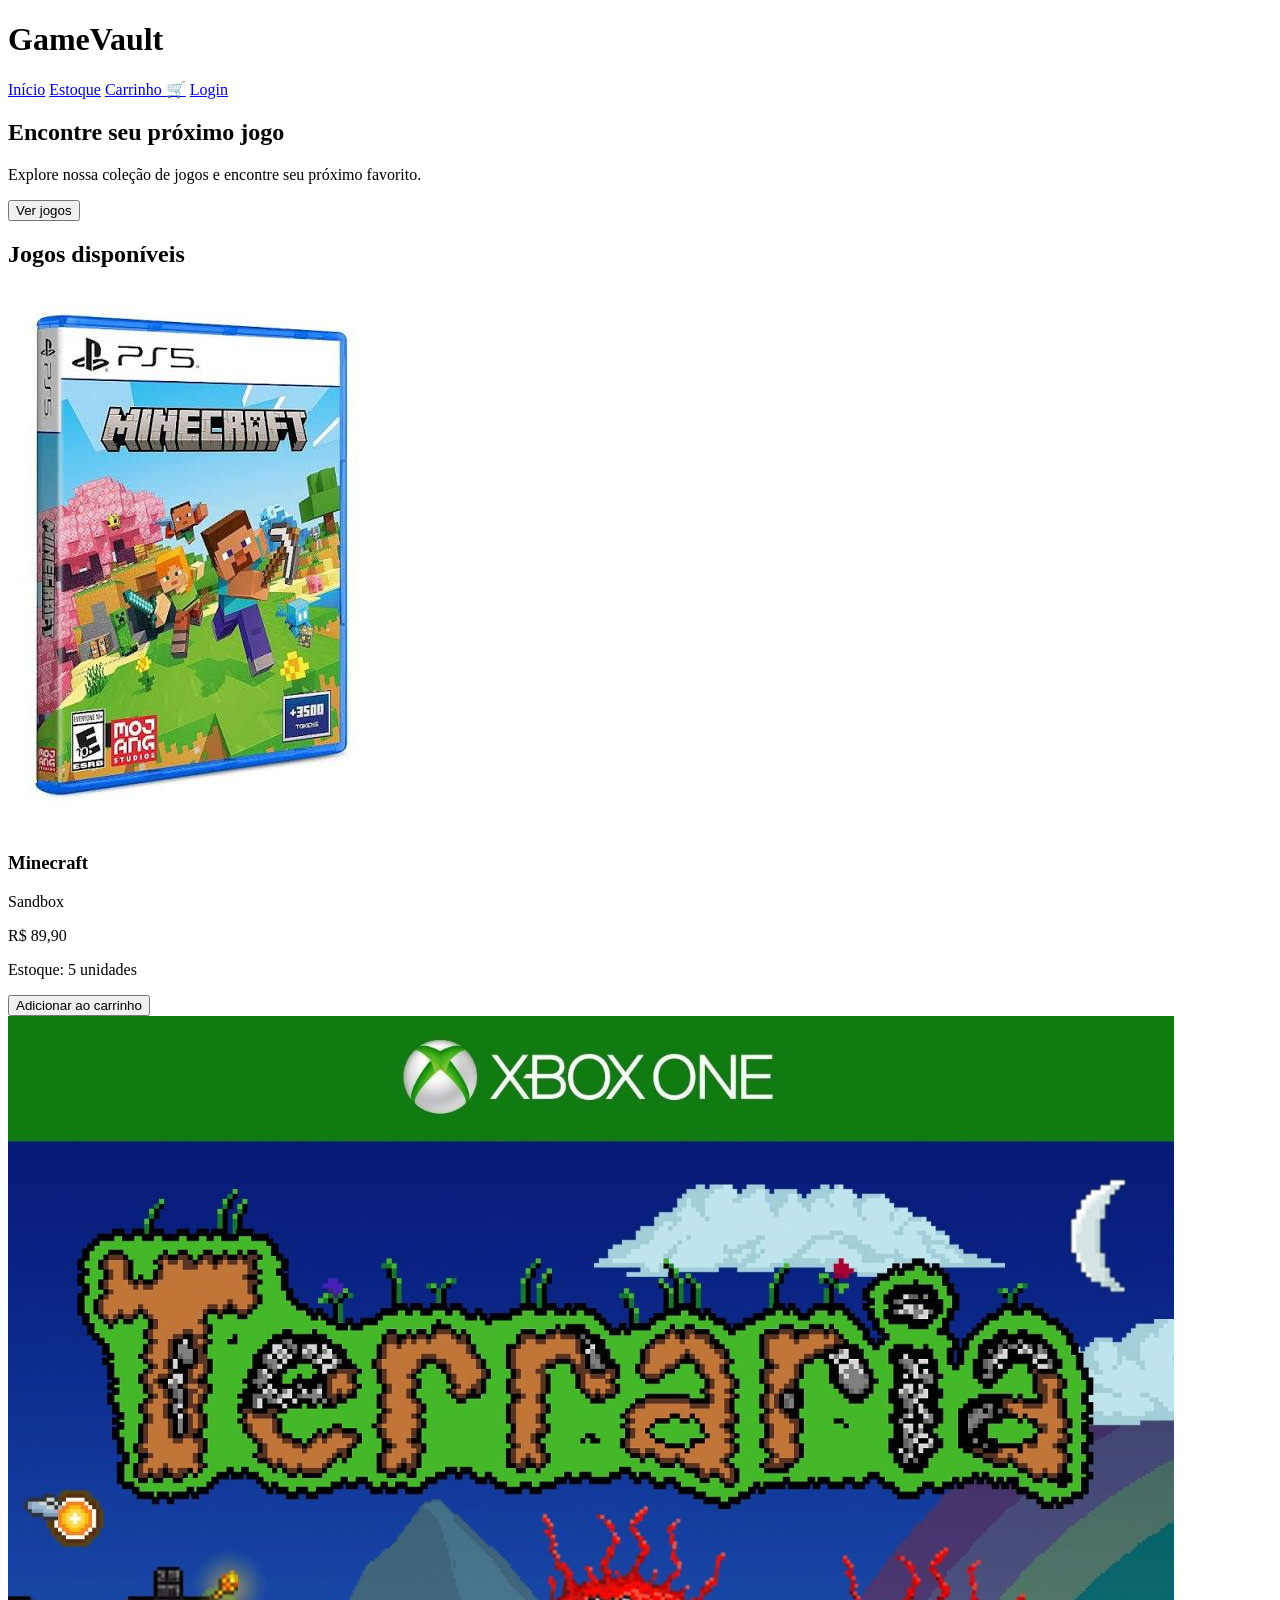
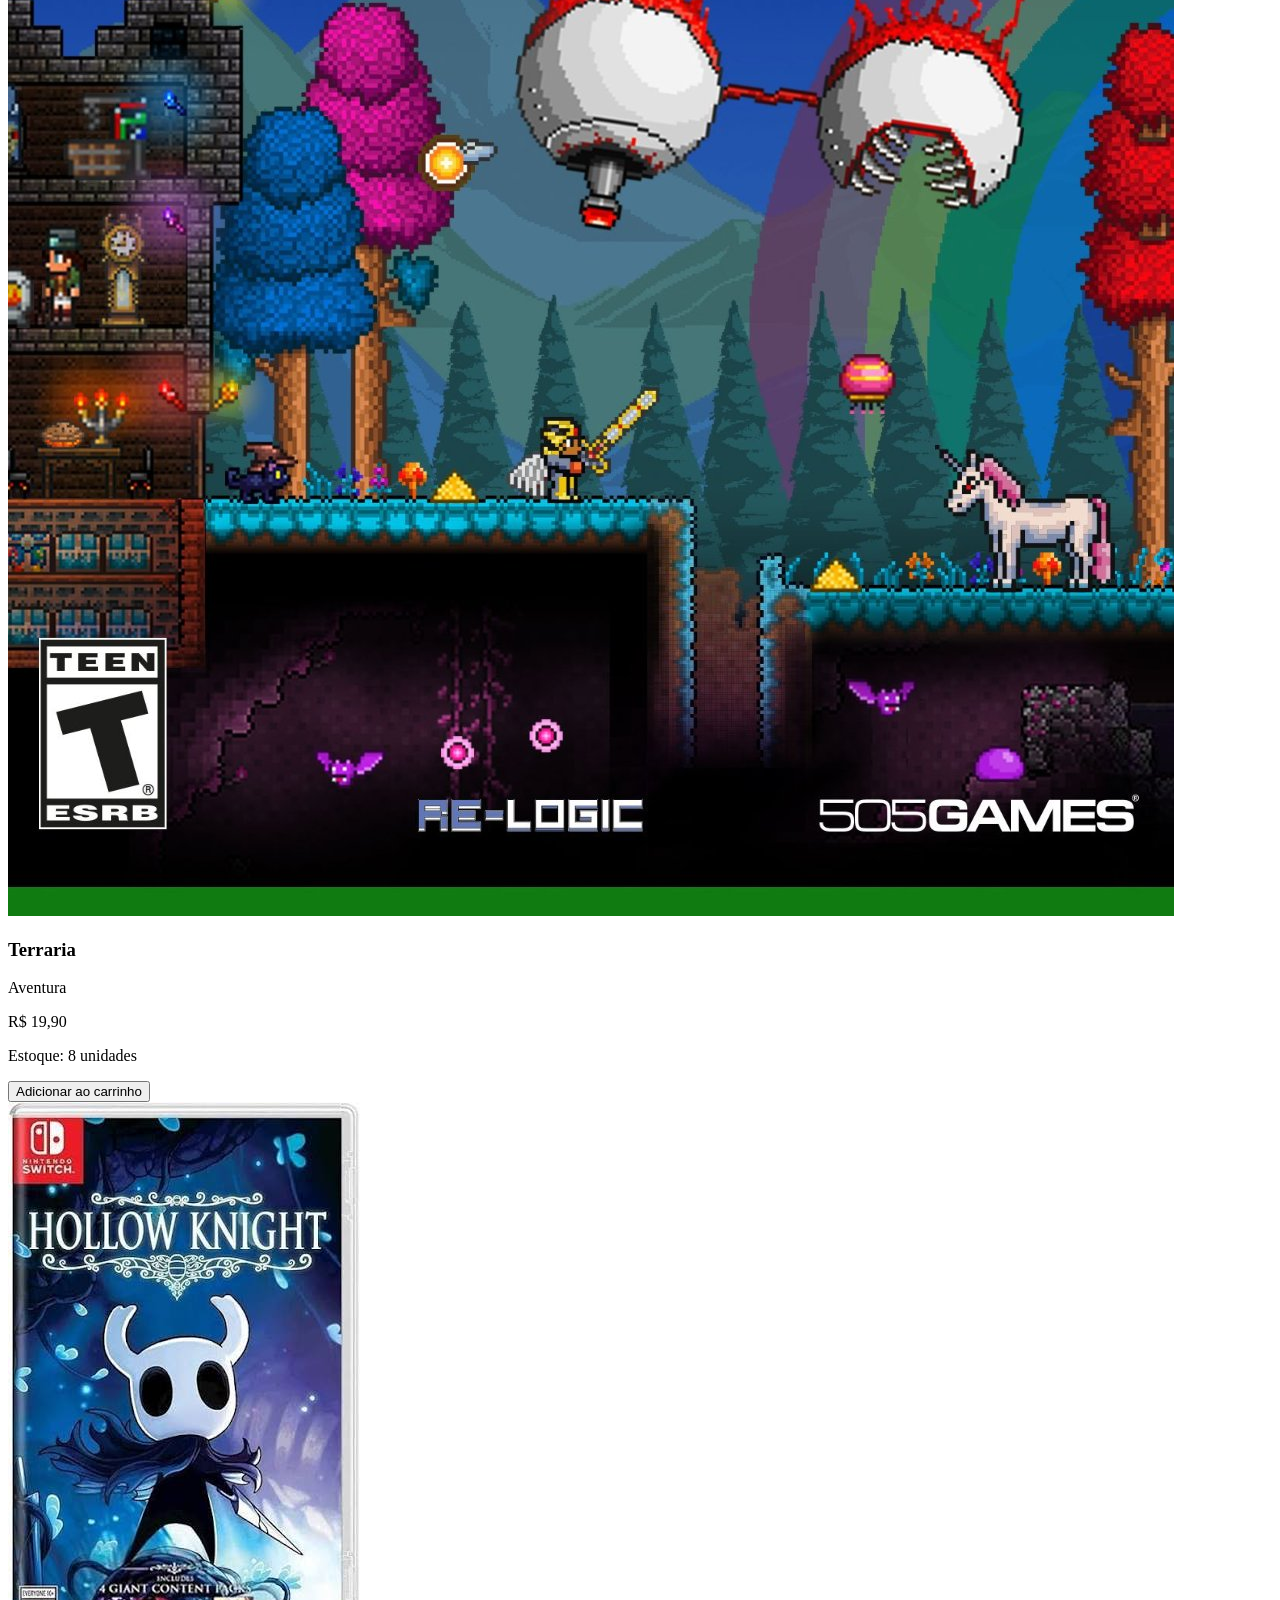
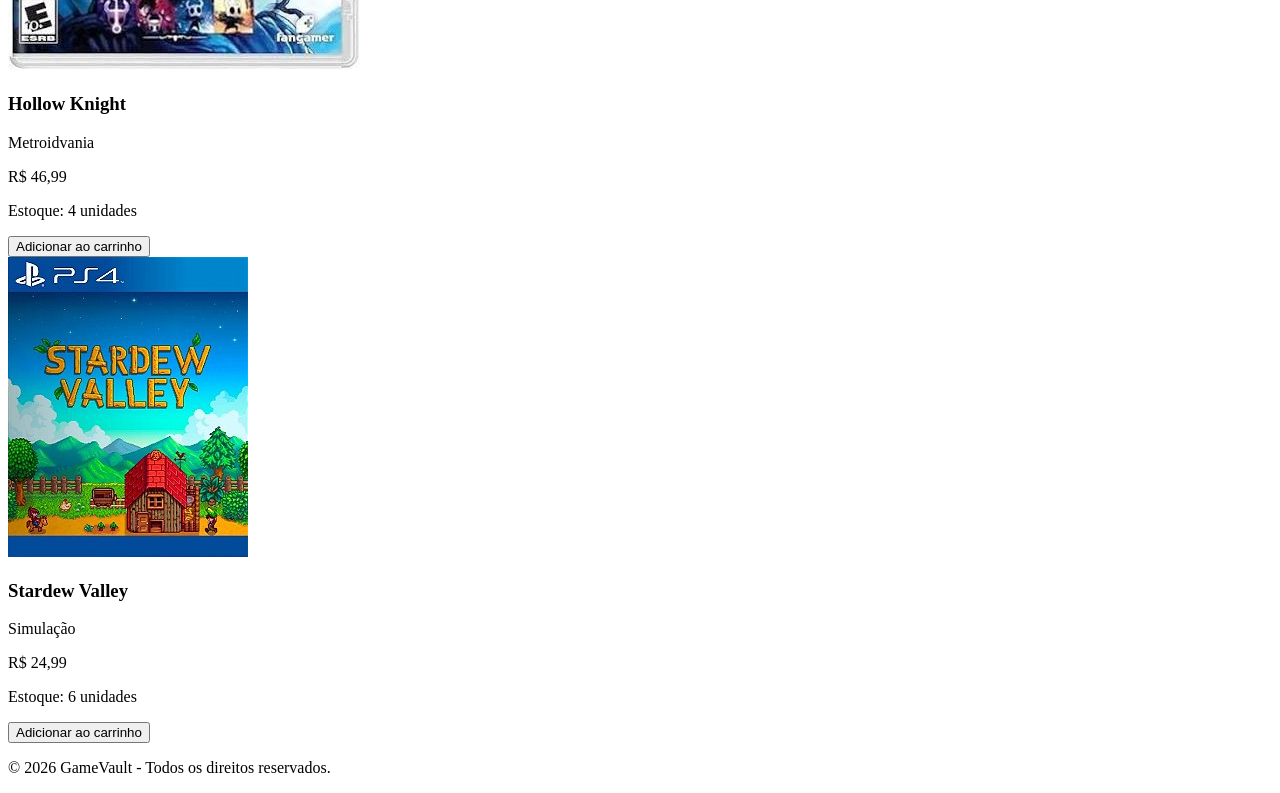
==== index.html @ c363a6ba "Rename gamevault.html to index.html" ====
<!DOCTYPE html>
<html lang="pt-BR">

<head>
    <meta charset="UTF-8">
    <meta name="viewport" content="width=device-width, initial-scale=1.0">

    <title>GameVault - Loja de Jogos</title>

    <link rel="stylesheet" href="css/style.css">
</head>

<body>

    <!-- Cabeçalho do site -->
    <header>
        <div class="logo">
            <h1>GameVault</h1>
        </div>

        <nav>
            <a href="gamevault.html">Início</a>
            <a href="estoque.html">Estoque</a>
            <a href="carrinho.html">Carrinho 🛒</a>
            <a href="login.html">Login</a>
        </nav>
    </header>


    <!-- Conteúdo principal -->
    <main>

        <!-- Apresentação -->
        <section class="banner">
            <h2>Encontre seu próximo jogo</h2>

            <p>
                Explore nossa coleção de jogos e encontre
                seu próximo favorito.
            </p>

            <button>Ver jogos</button>
        </section>


        <!-- Catálogo -->
        <section class="catalogo">

            <h2>Jogos disponíveis</h2>

            <div class="jogos">

                <!-- Jogo 1 -->
                <article class="card-jogo">

                    <img
                        src="img/minecraft.jpg"
                        alt="Capa do Minecraft"
                    >

                    <h3>Minecraft</h3>

                    <p class="genero">
                        Sandbox
                    </p>

                    <p class="preco">
                        R$ 89,90
                    </p>

                    <p class="estoque">
                        Estoque: 5 unidades
                    </p>

                    <button>
                        Adicionar ao carrinho
                    </button>

                </article>


                <!-- Jogo 2 -->
                <article class="card-jogo">

                    <img
                        src="img/terraria.jpg"
                        alt="Capa do Terraria"
                    >

                    <h3>Terraria</h3>

                    <p class="genero">
                        Aventura
                    </p>

                    <p class="preco">
                        R$ 19,90
                    </p>

                    <p class="estoque">
                        Estoque: 8 unidades
                    </p>

                    <button>
                        Adicionar ao carrinho
                    </button>

                </article>


                <!-- Jogo 3 -->
                <article class="card-jogo">

                    <img
                        src="img/hollow-knight.jpg"
                        alt="Capa do Hollow Knight"
                    >

                    <h3>Hollow Knight</h3>

                    <p class="genero">
                        Metroidvania
                    </p>

                    <p class="preco">
                        R$ 46,99
                    </p>

                    <p class="estoque">
                        Estoque: 4 unidades
                    </p>

                    <button>
                        Adicionar ao carrinho
                    </button>

                </article>


                <!-- Jogo 4 -->
                <article class="card-jogo">

                    <img
                        src="img/stardew-valley.jpg"
                        alt="Capa do Stardew Valley"
                    >

                    <h3>Stardew Valley</h3>

                    <p class="genero">
                        Simulação
                    </p>

                    <p class="preco">
                        R$ 24,99
                    </p>

                    <p class="estoque">
                        Estoque: 6 unidades
                    </p>

                    <button>
                        Adicionar ao carrinho
                    </button>

                </article>

            </div>

        </section>

    </main>


    <!-- Rodapé -->
    <footer>

        <p>
            &copy; 2026 GameVault - Todos os direitos reservados.
        </p>

    </footer>

</body>

</html>
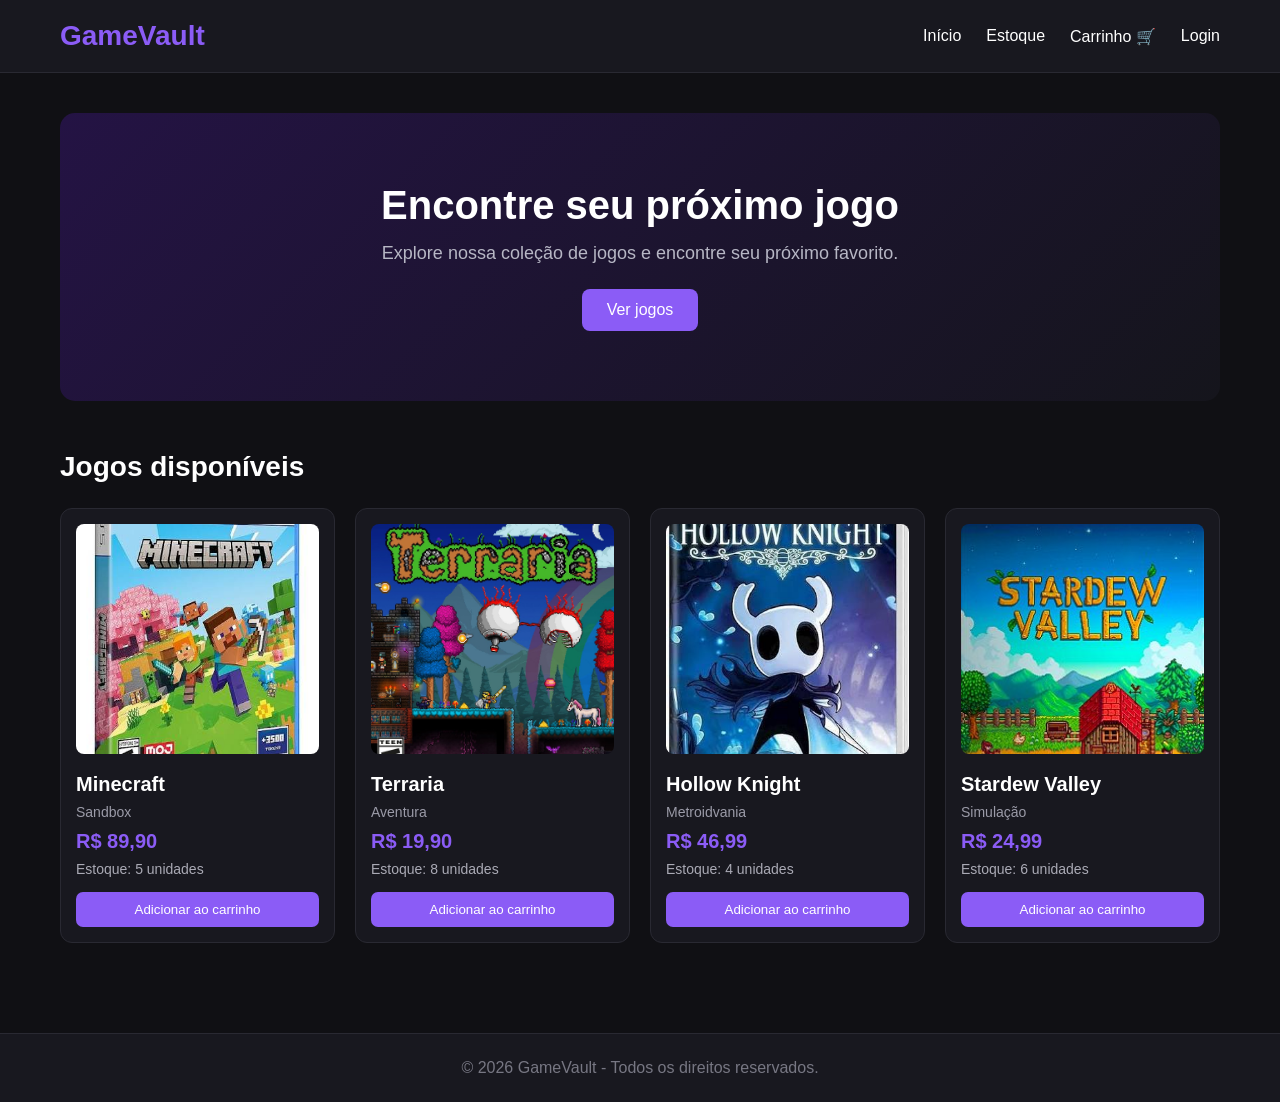
==== commit 9d6802f3: "Update index.html" ====
--- a/index.html
+++ b/index.html
@@ -7,7 +7,7 @@
 
     <title>GameVault - Loja de Jogos</title>
 
-    <link rel="stylesheet" href="css/style.css">
+    <link rel="stylesheet" href="CSS/style.css">
 </head>
 
 <body>
--- a/CSS/style.css
+++ b/CSS/style.css
@@ -0,0 +1,497 @@
+/* =========================
+   CONFIGURAÇÕES GERAIS
+========================= */
+
+* {
+    margin: 0;
+    padding: 0;
+    box-sizing: border-box;
+}
+
+body {
+    font-family: Arial, sans-serif;
+    background-color: #101014;
+    color: #ffffff;
+    min-height: 100vh;
+}
+
+
+/* =========================
+   CABEÇALHO
+========================= */
+
+header {
+    background-color: #18181f;
+    display: flex;
+    justify-content: space-between;
+    align-items: center;
+    padding: 20px 60px;
+    border-bottom: 1px solid #292932;
+}
+
+.logo h1 {
+    color: #8b5cf6;
+    font-size: 28px;
+}
+
+nav {
+    display: flex;
+    gap: 25px;
+}
+
+nav a {
+    color: #ffffff;
+    text-decoration: none;
+    font-size: 16px;
+    transition: 0.2s;
+}
+
+nav a:hover {
+    color: #8b5cf6;
+}
+
+
+/* =========================
+   CONTEÚDO PRINCIPAL
+========================= */
+
+main {
+    max-width: 1200px;
+    margin: 0 auto;
+    padding: 40px 20px;
+}
+
+
+/* =========================
+   BANNER
+========================= */
+
+.banner {
+    background: linear-gradient(
+        135deg,
+        #241344,
+        #15151c
+    );
+
+    padding: 70px 40px;
+    border-radius: 15px;
+    text-align: center;
+    margin-bottom: 50px;
+}
+
+.banner h2 {
+    font-size: 40px;
+    margin-bottom: 15px;
+}
+
+.banner p {
+    color: #b7b7c5;
+    font-size: 18px;
+    margin-bottom: 25px;
+}
+
+.banner button {
+    background-color: #8b5cf6;
+    color: white;
+    border: none;
+    padding: 12px 25px;
+    border-radius: 8px;
+    cursor: pointer;
+    font-size: 16px;
+}
+
+.banner button:hover {
+    background-color: #7043d6;
+}
+
+
+/* =========================
+   CATÁLOGO
+========================= */
+
+.catalogo h2 {
+    font-size: 28px;
+    margin-bottom: 25px;
+}
+
+.jogos {
+    display: grid;
+    grid-template-columns: repeat(4, 1fr);
+    gap: 20px;
+}
+
+
+/* =========================
+   CARDS DOS JOGOS
+========================= */
+
+.card-jogo {
+    background-color: #18181f;
+    border: 1px solid #292932;
+    border-radius: 12px;
+    padding: 15px;
+    transition: 0.2s;
+}
+
+.card-jogo:hover {
+    transform: translateY(-5px);
+    border-color: #8b5cf6;
+}
+
+.card-jogo img {
+    width: 100%;
+    height: 230px;
+    object-fit: cover;
+    border-radius: 8px;
+    margin-bottom: 15px;
+}
+
+.card-jogo h3 {
+    font-size: 20px;
+    margin-bottom: 8px;
+}
+
+.genero {
+    color: #9b9ba8;
+    font-size: 14px;
+    margin-bottom: 10px;
+}
+
+.preco {
+    color: #8b5cf6;
+    font-size: 20px;
+    font-weight: bold;
+    margin-bottom: 8px;
+}
+
+.estoque {
+    color: #aaaab5;
+    font-size: 14px;
+    margin-bottom: 15px;
+}
+
+.card-jogo button {
+    width: 100%;
+    padding: 10px;
+    background-color: #8b5cf6;
+    color: white;
+    border: none;
+    border-radius: 7px;
+    cursor: pointer;
+}
+
+.card-jogo button:hover {
+    background-color: #7043d6;
+}
+
+
+/* =========================
+   ESTOQUE
+========================= */
+
+.pagina-estoque h2 {
+    font-size: 32px;
+    margin-bottom: 10px;
+}
+
+.pagina-estoque > p {
+    color: #aaaab5;
+    margin-bottom: 30px;
+}
+
+.tabela-estoque {
+    background-color: #18181f;
+    border-radius: 12px;
+    overflow: hidden;
+}
+
+table {
+    width: 100%;
+    border-collapse: collapse;
+}
+
+th,
+td {
+    padding: 18px;
+    text-align: left;
+    border-bottom: 1px solid #292932;
+}
+
+th {
+    background-color: #202028;
+    color: #8b5cf6;
+}
+
+td {
+    color: #dddddf;
+}
+
+
+/* =========================
+   CARRINHO
+========================= */
+
+.pagina-carrinho {
+    display: grid;
+    grid-template-columns: 2fr 1fr;
+    gap: 30px;
+}
+
+.pagina-carrinho > h2 {
+    grid-column: 1 / -1;
+    font-size: 32px;
+}
+
+.itens-carrinho {
+    display: flex;
+    flex-direction: column;
+    gap: 15px;
+}
+
+.item-carrinho {
+    background-color: #18181f;
+    border: 1px solid #292932;
+    border-radius: 12px;
+    padding: 15px;
+    display: flex;
+    align-items: center;
+    gap: 20px;
+}
+
+.item-carrinho img {
+    width: 90px;
+    height: 110px;
+    object-fit: cover;
+    border-radius: 8px;
+}
+
+.informacoes-item {
+    flex: 1;
+}
+
+.informacoes-item h3 {
+    margin-bottom: 8px;
+}
+
+.informacoes-item p {
+    color: #8b5cf6;
+    font-weight: bold;
+}
+
+.quantidade {
+    display: flex;
+    align-items: center;
+    gap: 12px;
+    margin-top: 12px;
+}
+
+.quantidade button {
+    width: 30px;
+    height: 30px;
+    border: none;
+    border-radius: 5px;
+    background-color: #292932;
+    color: white;
+    cursor: pointer;
+}
+
+.remover {
+    background-color: #dc2626;
+    border: none;
+    color: white;
+    padding: 8px 12px;
+    border-radius: 6px;
+    cursor: pointer;
+}
+
+.resumo {
+    background-color: #18181f;
+    border: 1px solid #292932;
+    border-radius: 12px;
+    padding: 25px;
+    height: fit-content;
+}
+
+.resumo h2 {
+    margin-bottom: 20px;
+}
+
+.resumo p {
+    display: flex;
+    justify-content: space-between;
+    margin-bottom: 15px;
+    color: #b7b7c5;
+}
+
+.resumo strong {
+    color: white;
+}
+
+.resumo hr {
+    border: none;
+    border-top: 1px solid #292932;
+    margin: 20px 0;
+}
+
+.resumo .total {
+    font-size: 20px;
+    color: white;
+}
+
+.finalizar {
+    width: 100%;
+    padding: 13px;
+    border: none;
+    border-radius: 7px;
+    background-color: #8b5cf6;
+    color: white;
+    font-size: 16px;
+    cursor: pointer;
+}
+
+.finalizar:hover {
+    background-color: #7043d6;
+}
+
+
+/* =========================
+   LOGIN
+========================= */
+
+.login-container {
+    min-height: 65vh;
+    display: flex;
+    justify-content: center;
+    align-items: center;
+}
+
+.login-box {
+    background-color: #18181f;
+    border: 1px solid #292932;
+    border-radius: 15px;
+    padding: 40px;
+    width: 100%;
+    max-width: 400px;
+}
+
+.login-box h2 {
+    text-align: center;
+    font-size: 30px;
+    margin-bottom: 10px;
+}
+
+.login-box > p {
+    text-align: center;
+    color: #aaaab5;
+    margin-bottom: 30px;
+}
+
+.campo {
+    margin-bottom: 20px;
+}
+
+.campo label {
+    display: block;
+    margin-bottom: 8px;
+}
+
+.campo input {
+    width: 100%;
+    padding: 12px;
+    background-color: #101014;
+    border: 1px solid #292932;
+    border-radius: 7px;
+    color: white;
+    outline: none;
+}
+
+.campo input:focus {
+    border-color: #8b5cf6;
+}
+
+.botao-login {
+    width: 100%;
+    padding: 12px;
+    border: none;
+    border-radius: 7px;
+    background-color: #8b5cf6;
+    color: white;
+    font-size: 16px;
+    cursor: pointer;
+}
+
+.botao-login:hover {
+    background-color: #7043d6;
+}
+
+.cadastro {
+    margin-top: 20px;
+    font-size: 14px;
+}
+
+.cadastro a {
+    color: #8b5cf6;
+    text-decoration: none;
+}
+
+
+/* =========================
+   RODAPÉ
+========================= */
+
+footer {
+    margin-top: 50px;
+    padding: 25px;
+    text-align: center;
+    background-color: #18181f;
+    color: #777783;
+    border-top: 1px solid #292932;
+}
+
+
+/* =========================
+   RESPONSIVIDADE
+========================= */
+
+@media (max-width: 900px) {
+
+    .jogos {
+        grid-template-columns: repeat(2, 1fr);
+    }
+
+    .pagina-carrinho {
+        grid-template-columns: 1fr;
+    }
+
+    header {
+        padding: 20px;
+    }
+
+}
+
+
+@media (max-width: 600px) {
+
+    header {
+        flex-direction: column;
+        gap: 20px;
+    }
+
+    nav {
+        gap: 12px;
+        flex-wrap: wra
+        justify-content center;
+    }
+    .jogos { 
+        grid-template-columns: 1fr; 
+    }
+
+    .banner h2 {
+         font-size: 30px; 
+    }
+
+    .item-carrinho {
+        flex-wrap: wrap;
+    }
+
+}
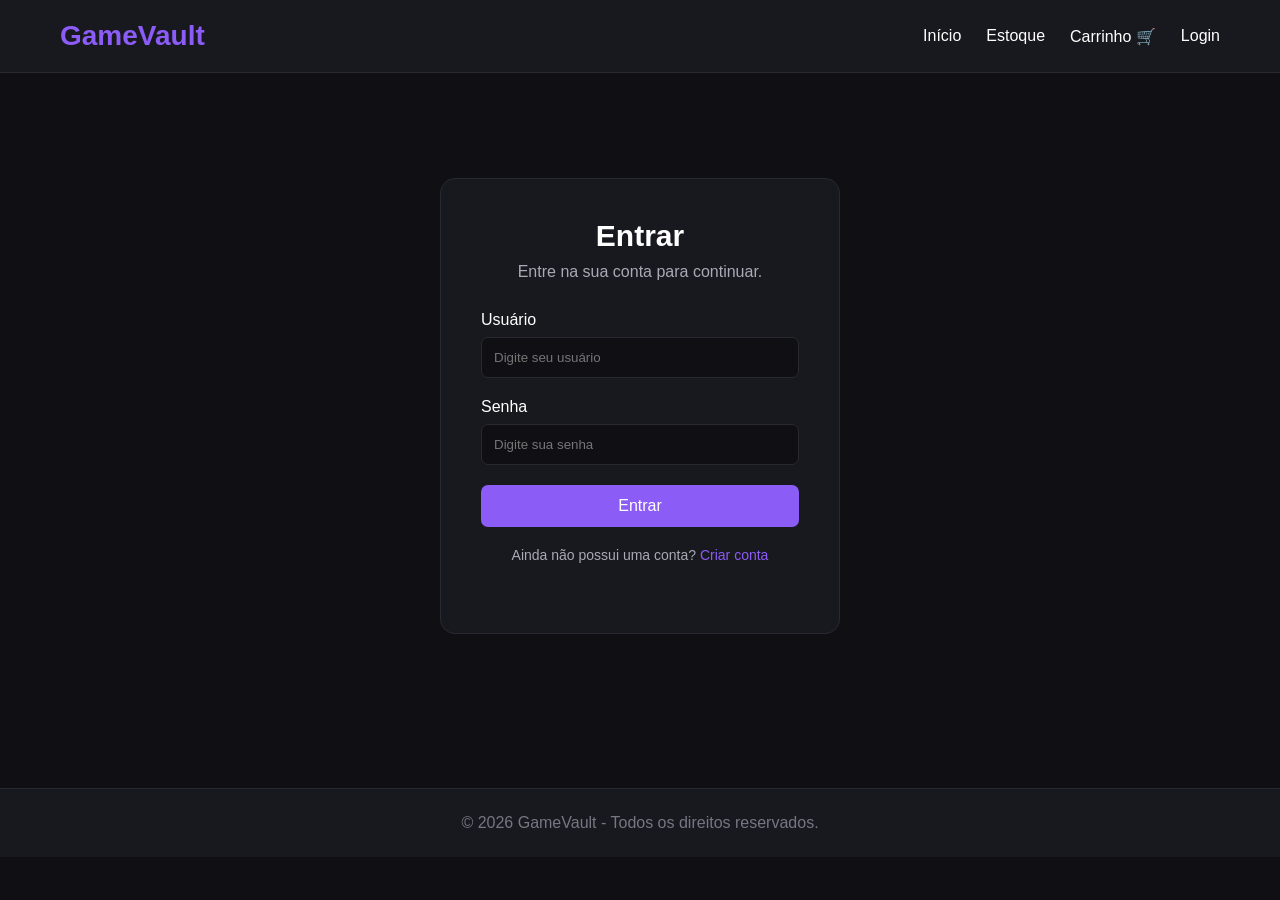
==== commit c67d047f: "Fix HTML formatting and structure" ====
--- a/index.html
+++ b/index.html
@@ -19,10 +19,10 @@
         </div>
 
         <nav>
-            <a href="gamevault.html">Início</a>
+            <a href="index.html">Início</a>
             <a href="estoque.html">Estoque</a>
             <a href="carrinho.html">Carrinho 🛒</a>
-            <a href="login.html">Login</a>
+            <a href="login.html" id="link-login">Login</a>
         </nav>
     </header>
 
@@ -181,6 +181,7 @@
 
     </footer>
 
+    <script src="JS/script.js"></script>
 </body>
 
 </html>
--- a/CSS/style.css
+++ b/CSS/style.css
@@ -479,8 +479,8 @@
 
     nav {
         gap: 12px;
-        flex-wrap: wra
-        justify-content center;
+        flex-wrap: wrap;
+        justify-content: center;
     }
     .jogos { 
         grid-template-columns: 1fr; 
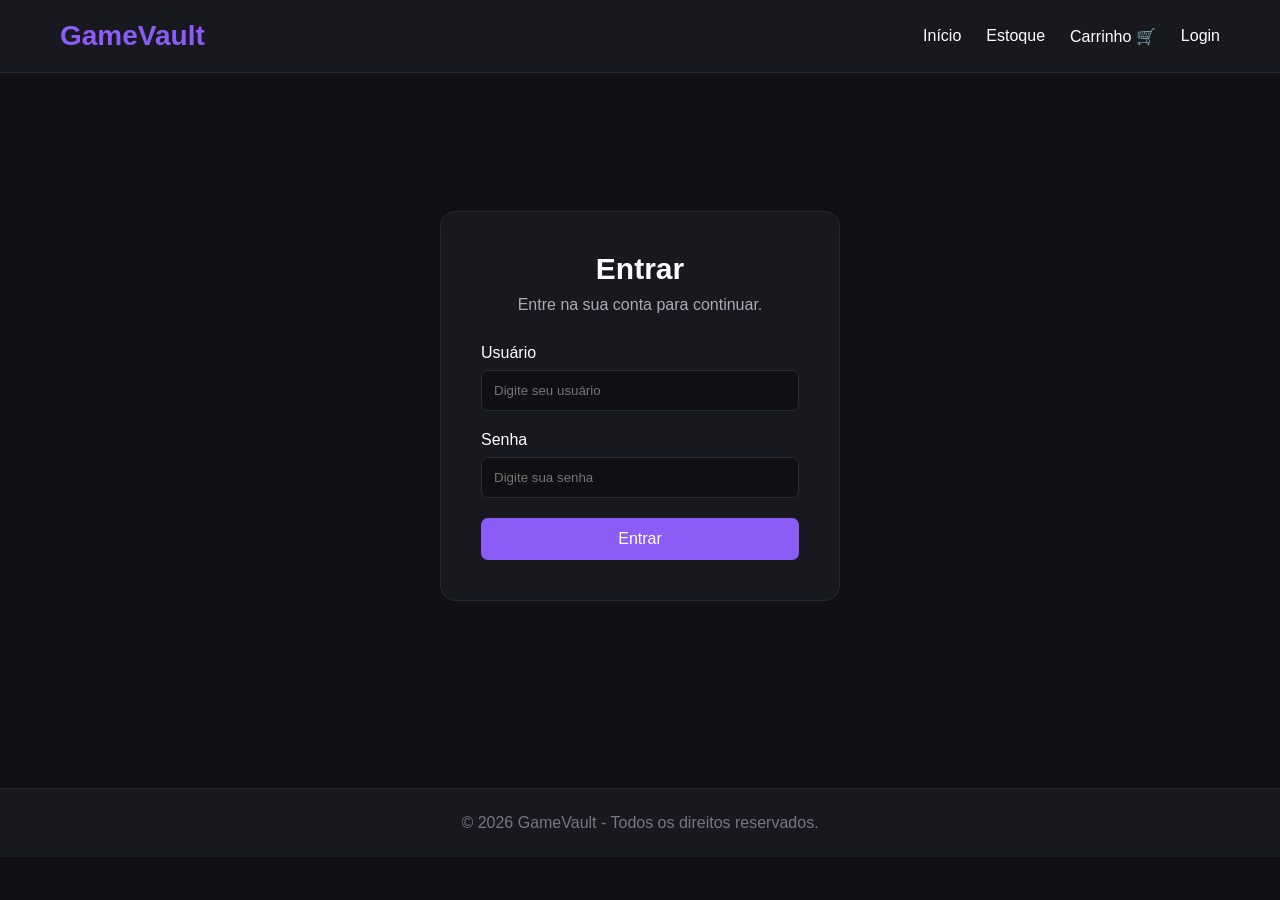
==== commit 01cc0222: "Update index.html" ====
--- a/index.html
+++ b/index.html
@@ -50,121 +50,6 @@
 
             <div class="jogos">
 
-                <!-- Jogo 1 -->
-                <article class="card-jogo">
-
-                    <img
-                        src="img/minecraft.jpg"
-                        alt="Capa do Minecraft"
-                    >
-
-                    <h3>Minecraft</h3>
-
-                    <p class="genero">
-                        Sandbox
-                    </p>
-
-                    <p class="preco">
-                        R$ 89,90
-                    </p>
-
-                    <p class="estoque">
-                        Estoque: 5 unidades
-                    </p>
-
-                    <button>
-                        Adicionar ao carrinho
-                    </button>
-
-                </article>
-
-
-                <!-- Jogo 2 -->
-                <article class="card-jogo">
-
-                    <img
-                        src="img/terraria.jpg"
-                        alt="Capa do Terraria"
-                    >
-
-                    <h3>Terraria</h3>
-
-                    <p class="genero">
-                        Aventura
-                    </p>
-
-                    <p class="preco">
-                        R$ 19,90
-                    </p>
-
-                    <p class="estoque">
-                        Estoque: 8 unidades
-                    </p>
-
-                    <button>
-                        Adicionar ao carrinho
-                    </button>
-
-                </article>
-
-
-                <!-- Jogo 3 -->
-                <article class="card-jogo">
-
-                    <img
-                        src="img/hollow-knight.jpg"
-                        alt="Capa do Hollow Knight"
-                    >
-
-                    <h3>Hollow Knight</h3>
-
-                    <p class="genero">
-                        Metroidvania
-                    </p>
-
-                    <p class="preco">
-                        R$ 46,99
-                    </p>
-
-                    <p class="estoque">
-                        Estoque: 4 unidades
-                    </p>
-
-                    <button>
-                        Adicionar ao carrinho
-                    </button>
-
-                </article>
-
-
-                <!-- Jogo 4 -->
-                <article class="card-jogo">
-
-                    <img
-                        src="img/stardew-valley.jpg"
-                        alt="Capa do Stardew Valley"
-                    >
-
-                    <h3>Stardew Valley</h3>
-
-                    <p class="genero">
-                        Simulação
-                    </p>
-
-                    <p class="preco">
-                        R$ 24,99
-                    </p>
-
-                    <p class="estoque">
-                        Estoque: 6 unidades
-                    </p>
-
-                    <button>
-                        Adicionar ao carrinho
-                    </button>
-
-                </article>
-
             </div>
 
         </section>
--- a/CSS/style.css
+++ b/CSS/style.css
@@ -495,3 +495,137 @@
     }
 
 }
+
+/* =========================
+   PAGAMENTO
+========================= */
+
+.pagina-pagamento {
+    display: grid;
+    grid-template-columns: 2fr 1fr;
+    gap: 30px;
+}
+
+.pagina-pagamento > h2 {
+    grid-column: 1 / -1;
+    font-size: 32px;
+}
+
+.dados-pedido {
+    background-color: #18181f;
+    border: 1px solid #292932;
+    border-radius: 12px;
+    padding: 25px;
+}
+
+.dados-pedido h3 {
+    margin: 20px 0 15px;
+    color: #8b5cf6;
+    font-size: 18px;
+}
+
+.dados-pedido h3:first-child {
+    margin-top: 0;
+}
+
+.linha-campos {
+    display: grid;
+    grid-template-columns: 1fr 1fr;
+    gap: 15px;
+}
+
+#estado {
+    width: 100%;
+    padding: 12px;
+    background-color: #101014;
+    border: 1px solid #292932;
+    border-radius: 7px;
+    color: white;
+    outline: none;
+}
+
+.opcoes-pagamento {
+    display: flex;
+    flex-direction: column;
+    gap: 12px;
+    margin-bottom: 25px;
+}
+
+.opcao-pagamento {
+    display: flex;
+    align-items: center;
+    gap: 10px;
+    cursor: pointer;
+}
+
+.botao-confirmar {
+    width: 100%;
+    padding: 13px;
+    border: none;
+    border-radius: 7px;
+    background-color: #8b5cf6;
+    color: white;
+    font-size: 16px;
+    cursor: pointer;
+}
+
+.botao-confirmar:hover {
+    background-color: #7043d6;
+}
+
+.itens-resumo-pagamento p {
+    display: flex;
+    justify-content: space-between;
+    color: #b7b7c5;
+    margin-bottom: 12px;
+}
+
+.itens-resumo-pagamento strong {
+    color: white;
+}
+
+
+@media (max-width: 900px) {
+
+    .pagina-pagamento {
+        grid-template-columns: 1fr;
+    }
+
+    .linha-campos {
+        grid-template-columns: 1fr;
+    }
+
+}
+/* =========================
+   AÇÕES DE ESTOQUE (ADMIN)
+========================= */
+
+.acao-estoque {
+    display: flex;
+    gap: 8px;
+    align-items: center;
+}
+
+.input-quantidade-estoque {
+    width: 60px;
+    padding: 8px;
+    background-color: #101014;
+    border: 1px solid #292932;
+    border-radius: 6px;
+    color: white;
+    outline: none;
+}
+
+.acao-estoque button {
+    background-color: #8b5cf6;
+    color: white;
+    border: none;
+    padding: 8px 14px;
+    border-radius: 6px;
+    cursor: pointer;
+    white-space: nowrap;
+}
+
+.acao-estoque button:hover {
+    background-color: #7043d6;
+}
